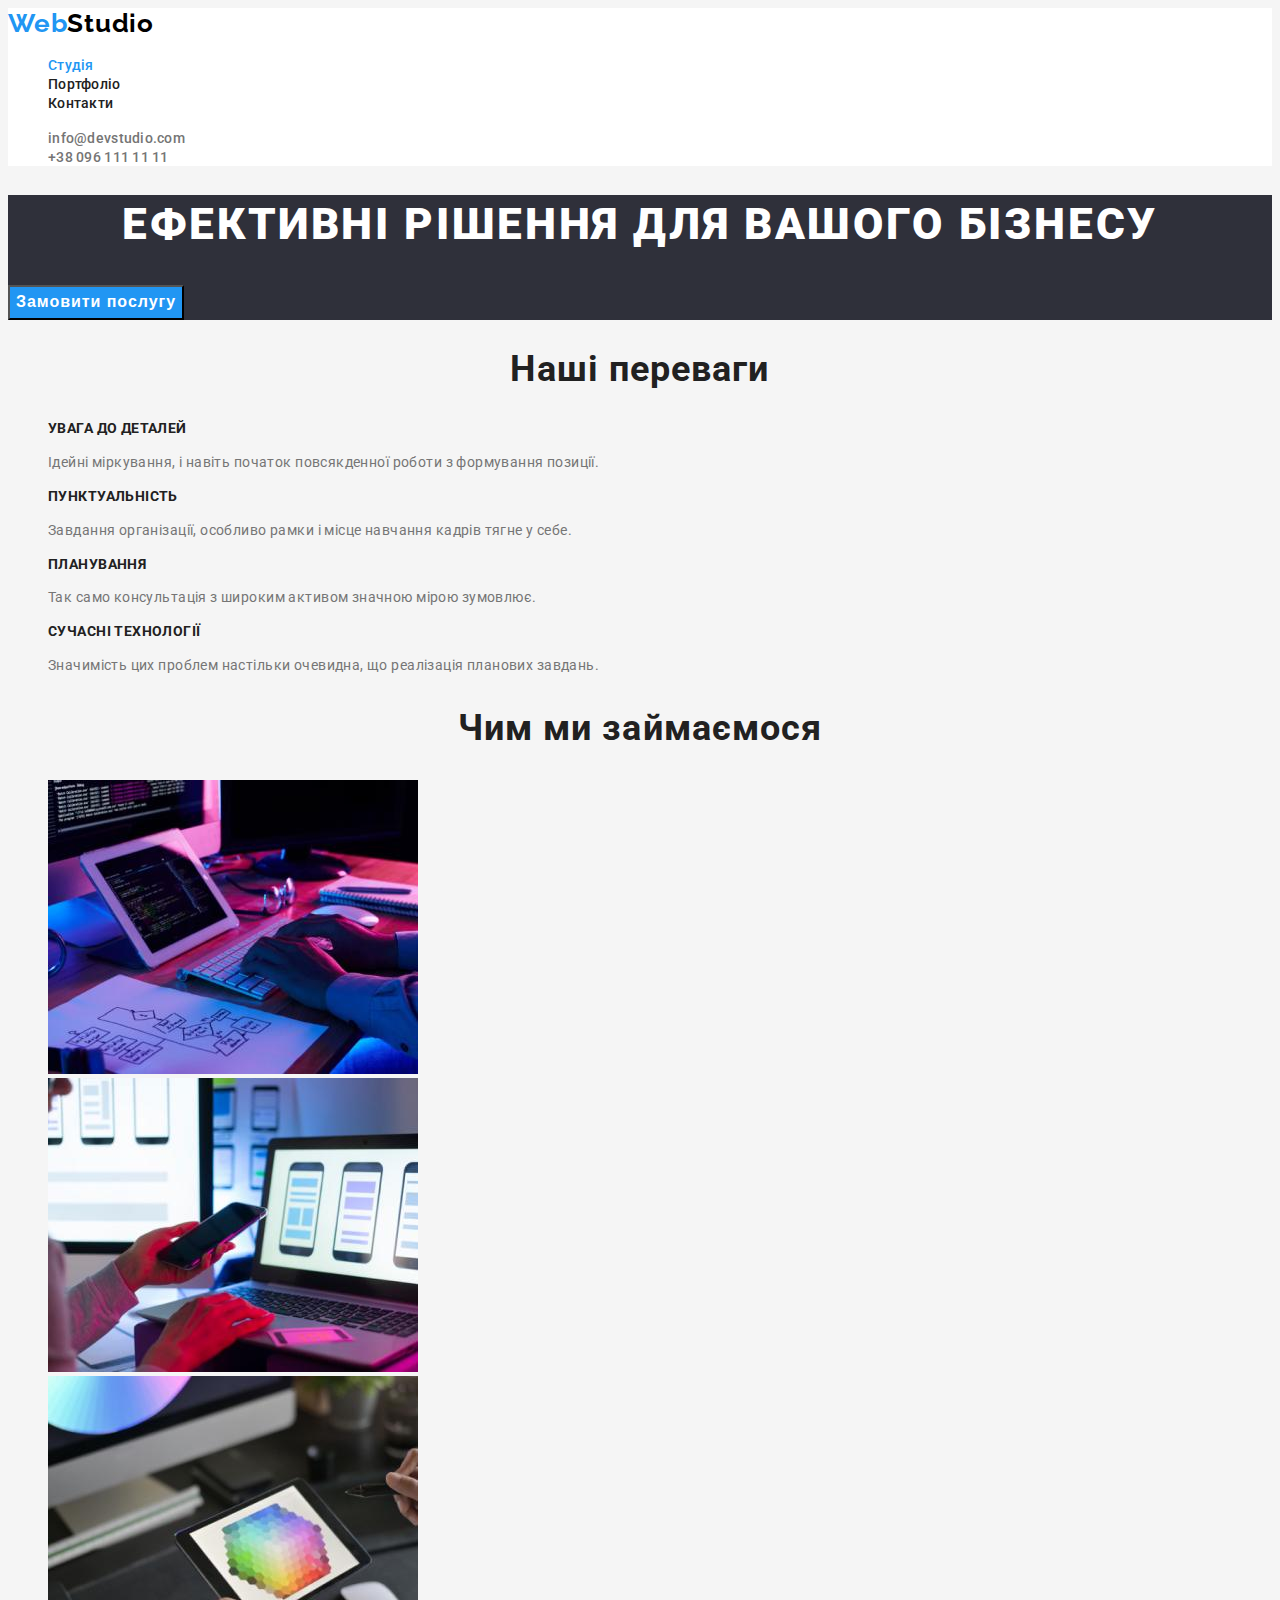
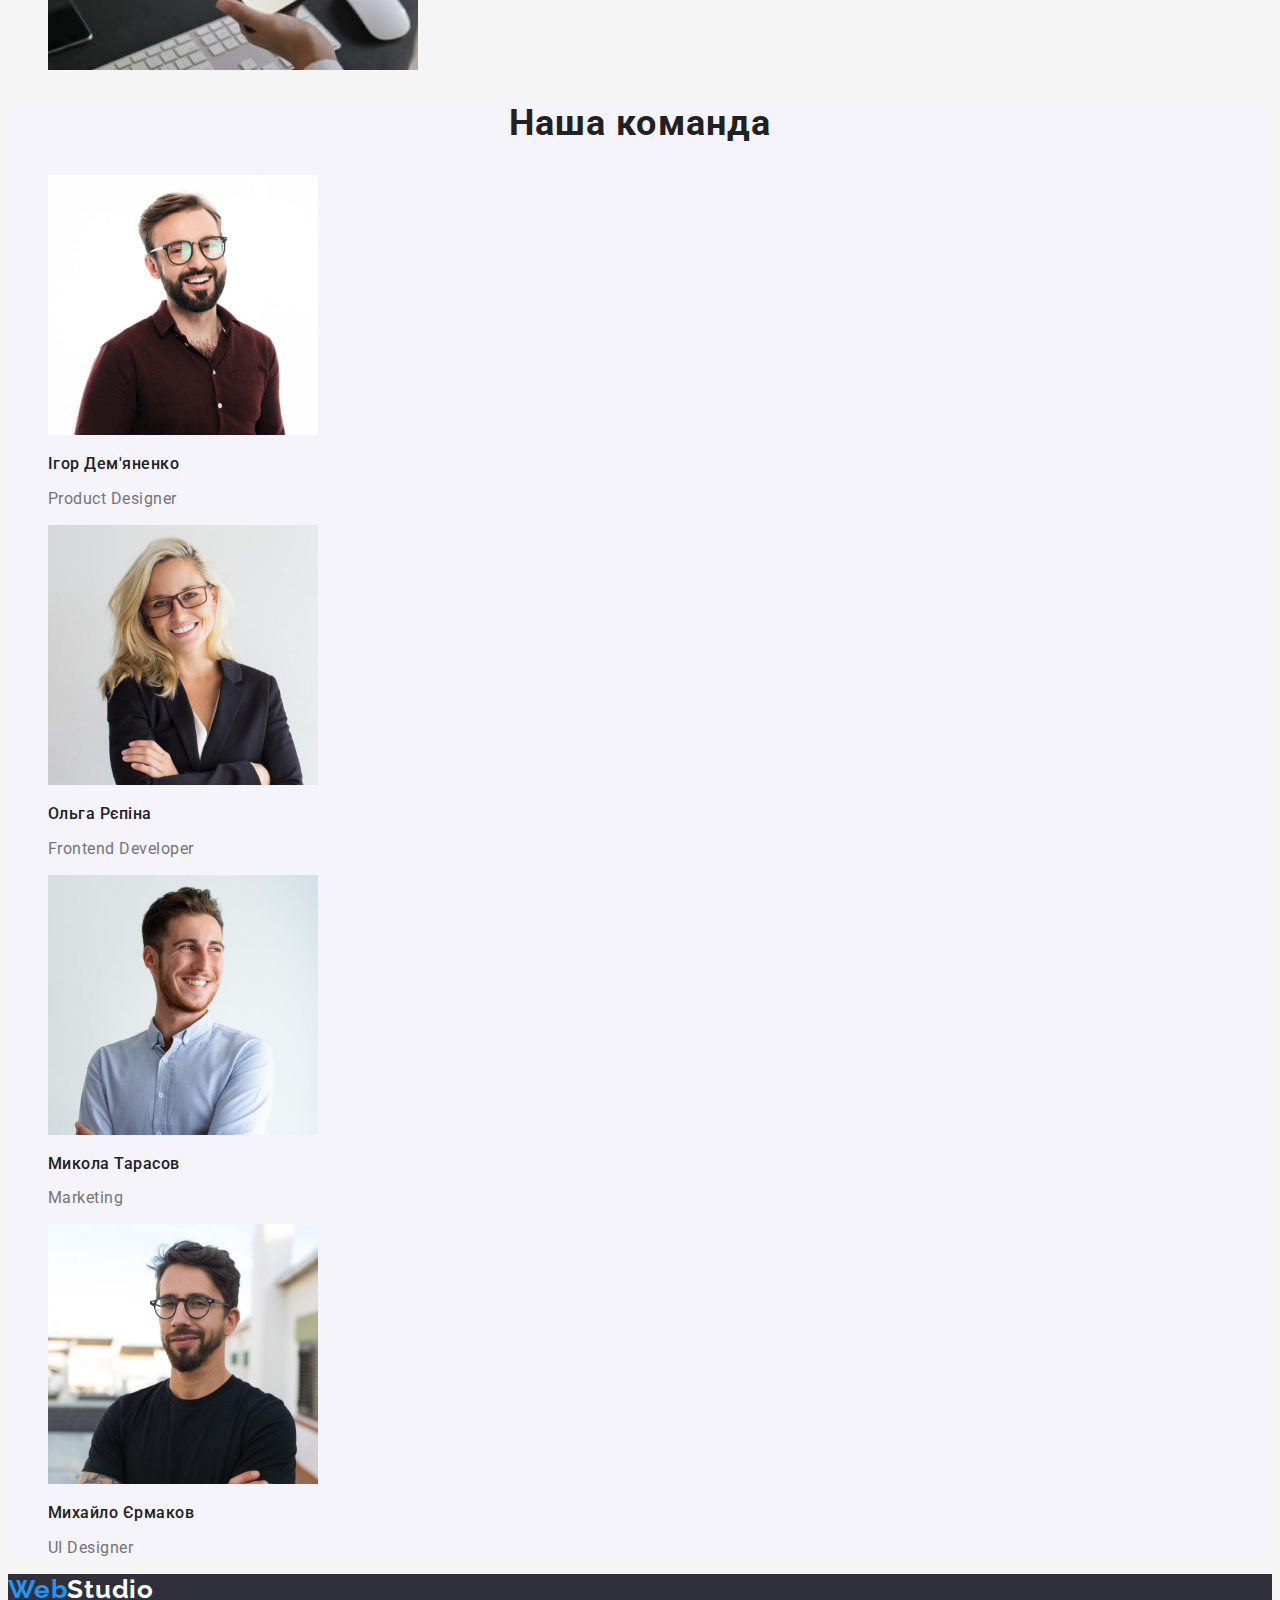
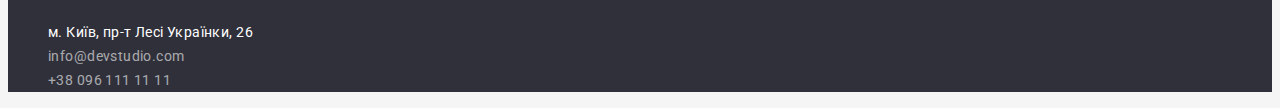
==== index.html @ 6df1261b "Копія данних з репозитарію 2" ====
<!DOCTYPE html>
<html lang="uk">
<head>
    <meta charset="UTF-8">
    <meta http-equiv="X-UA-Compatible" content="IE=edge">
    <meta name="viewport" content="width=device-width, initial-scale=1.0">
    <title>Document</title>
    <link rel="preconnect" href="https://fonts.googleapis.com">
    <link rel="preconnect" href="https://fonts.gstatic.com" crossorigin>
    <link href="https://fonts.googleapis.com/css2?family=Raleway:wght@700&family=Roboto:wght@400;500;700;900&display=swap"
    rel="stylesheet">
    <link rel="stylesheet" href="./css/styles.css">
</head>
<body class="page">

<!-- Шапка сайту -->
    <header class="header">
        <nav>
        <a href="./index.html" class="logo-header">
            <span class="accent">Web</span>Studio
        </a>

        <ul class="site-nav">
            <li><a href="./index.html" class="link current">Студія</a></li>
            <li><a href="./portfolio.html" class="link">Портфоліо</a></li>
            <li><a href="" class="link">Контакти</a></li>
        </ul>
    </nav>

        <ul class="contacts">
            <li><a href="mailto:info@devstudio.com" class="link">info@devstudio.com</a></li>
            <li><a href="tel:+380961111111" class="link">+38 096 111 11 11</a></li>
        </ul>
    </header>

<!-- Основний заголовок -->

    <main>
    <div>
        <section class="hero">
            <h1 class="hero-title">Ефективні рішення для вашого бізнесу</h1>
            <button class="button primary" type="button">Замовити послугу</button>
        </section>
    </div>

<!-- Переваги -->
        <section class="section">
            <h2 class="section-title">Наші переваги</h2>

            <ul class="feature-list">
                <li>
                    <h3 class="title">УВАГА ДО ДЕТАЛЕЙ</h3>
                    <p class="text">Ідейні міркування, і навіть початок повсякденної роботи з формування позиції.</p>
                </li>
                <li>
                    <h3 class="title">ПУНКТУАЛЬНІСТЬ</h3>
                    <p class="text">Завдання організації, особливо рамки і місце навчання кадрів тягне у себе.</p>
                 </li>
                 <li>
                    <h3 class="title">ПЛАНУВАННЯ</h3>
                    <p class="text">Так само консультація з широким активом значною мірою зумовлює.</p>
                 </li>
                 <li>
                    <h3 class="title">СУЧАСНІ ТЕХНОЛОГІЇ</h3>
                    <p class="text">Значимість цих проблем настільки очевидна, що реалізація планових завдань.</p>
                 </li>
            </ul>
        </section>

<!-- Чим ми займаємось -->
        <section class="section">
            <h2 class="section-title">Чим ми займаємося</h2>
            <ul>
                <li><img src="./images/whatwedo1.jpg" alt="Діджиталізація" width="370" height="294"></li>
                <li><img src="./images/whatwedo2.jpg" alt="Адаптація" width="370" height="294"></li>
                <li><img src="./images/whatwedo3.jpg" alt="Веб-дизайн" width="370" height="294"></li>
            </ul>
        </section>

<!-- Наша команда -->
        <section class="section team">
            <h2 class="section-title">Наша команда</h2>
            <ul class="team-list">
                <li><img src="./images/team1.jpg" alt="Ігор Дем'яненко" width="270" height="260">
                <h3 class="title">Ігор Дем'яненко</h3>
                <p class="text">Product Designer</p>
                </li>

                <li><img src="./images/team2.jpg" alt="Ольга Репіна" width="270" height="260">
                <h3 class="title">Ольга Рєпіна</h3> 
                <p class="text">Frontend Developer</p>
                </li>
                

                <li><img src="./images/team3.jpg" alt="Микола Тарасов" width="270" height="260">
                <h3 class="title">Микола Тарасов</h3>
                <p class="text">Marketing</p>
                </li>
                

                <li><img src="./images/team4.jpg" alt="Михайло Єрмаков" width="270" height="260">
                <h3 class="title">Михайло Єрмаков</h3>
                <p class="text">UI Designer</p>
                </li>
                
            </ul>
        </section>
        </main>

<!-- Підвал сайту -->
    <footer class="footer">
        <a href="./index.html" class="logo-footer">
            <span class="accent">Web</span>Studio
        </a>

        <address>
            <ul class="adress">
            <li><a href="https://www.google.com/maps/place/%D0%B1%D1%83%D0%BB.+%D0%9B%D0%B5%D1%81%D0%B8+%D0%A3%D0%BA%D1%80%D0%B0%D0%B8%D0%BD%D0%BA%D0%B8,+26%D0%90,+%D0%9A%D0%B8%D0%B5%D0%B2,+01133/@50.4262337,30.5349433,17z/data=!3m1!4b1!4m9!1m2!2m1!1z0LvQtdGB0ZYg0YPQutGA0LDRl9C90LrQuCAyNtCw!3m5!1s0x40d4cf0dffc8e253:0x58b3c0e9afaccb7c!8m2!3d50.4262304!4d30.5391705!15sCh7Qu9C10YHRliDRg9C60YDQsNGX0L3QutC4IDI20LCSARBnZW9jb2RlZF9hZGRyZXNz" class="link" target="_blank" rel="noopener noreferrer">м. Київ, пр-т Лесі Українки, 26</a> </li>
            <li><a href="mailto:info@devstudio.com" class="link"><span class="accent">info@devstudio.com</span></a> </li>
            <li><a href="tel:+380961111111" class="link"><span class="accent">+38 096 111 11 11</span></a> </li>
            </ul>
        </address>
    </footer>
</body>
</html>
---- css/styles.css ----
:root{
    --primary-text-color:#757575;
    --accent-color:#2196F3;
    --secondary-text-color:#212121;
    --primary-white-color:#FFFFFF;
    --primary-bg-color:#F5F5F5;
}


ul{
    list-style: none;
}


.page{
    color:var(--primary-text-color);
    background-color:var(--primary-bg-color);

    font-family: Roboto, sans-serif;
}

/* header */

.header{
    background-color: var(--primary-white-color);
}

/* logo */

.logo-header{
    color: #000000;
    font-family: Raleway, sans-serif;
    font-weight: 700;
    font-size: 26px;
    line-height: 1.19;
    letter-spacing: 0.03em;
    text-decoration: none;
}

.logo-footer{
    color: #FFFFFF;
    font-family: Raleway, sans-serif;
    font-weight: 700;
    font-size: 26px;
    line-height: 1.19;
    letter-spacing: 0.03em;
    text-decoration: none;
}

.logo-header .accent,
.logo-footer .accent{
    color: var(--accent-color);
}

/* site-nav */

.site-nav .link{
    color: var(--secondary-text-color);
    font-weight: 500;
    font-size: 14px;
    line-height: 1.14;
    letter-spacing: 0.02em;
    text-decoration: none;
}

.site-nav .link:hover, .site-nav .link:focus{
    color: var(--accent-color);
}

.site-nav .link.current{
    color: var(--accent-color);
}

/* contacts*/

.contacts .link{
    color: var(--primary-text-color);
    font-weight: 500;
    font-size: 14px;
    line-height: 1.14;
    letter-spacing: 0.02em;
    text-decoration: none;
}

.contacts .link:hover, .contacts .link:focus{
    color: var(--accent-color);
}
/* hero */

.hero{
    background-color:#2F303A;
}
.hero-title{
    color:var(--primary-white-color);
    font-weight: 900;
    font-size: 44px;
    line-height: 1.36;
    text-align: center;
    letter-spacing: 0.06em;
    text-transform: uppercase;
}

/* button */
/* button portfolio */

.button{
color: var(--primary-white-color);
background-color: var(--accent-color);
cursor: pointer;
}

.button.primary{
font-weight: 700;
font-size: 16px;
line-height: 1.8;
display: flex;
align-items: center;
text-align: center;
letter-spacing: 0.06em;
}

.button.secondary {
color: var(--secondary-text-color);
background-color: #F5F4FA;
font-weight: 500;
font-size: 16px;
line-height: 1.6;
text-align: center;
letter-spacing: 0.03em;
}

.button.secondary:hover, .button.secondary:focus{
    background-color: var(--accent-color);
    color: var(--primary-white-color);
}


/* feature */
.feature-list .title{
    color:var(--secondary-text-color);
    font-weight: 700;
    font-size: 14px;
    line-height: 1.14;
    letter-spacing: 0.03em;
    text-transform: uppercase;
}

.feature-list .text{
    font-size: 14px;
    line-height: 1.7;
    letter-spacing: 0.03em;
}

/* whatWeDo */

.section-title {
    color: var(--secondary-text-color);
    font-weight: 700;
    font-size: 36px;
    line-height: 1.16;
    text-align: center;
    letter-spacing: 0.03em;
}

/* ourTeam */

.team{
    background-color:#F5F4FA;
}

.team-list .title{
    color: var(--secondary-text-color);
    font-weight: 500;
    font-size: 16px;
    line-height: 1.18;
    letter-spacing: 0.03em;
}

.team-list .text{
    font-size: 16px;
    line-height: 1.18;
    letter-spacing: 0.03em;
}

/* adress */

.footer{
    background-color:#2F303A;
}

.adress .link{
    color: var(--primary-white-color);
    font-size: 14px;
    font-style: normal;
    line-height: 1.7;
    letter-spacing: 0.03em;
    text-decoration: none;
}

.adress .link:hover, .link:focus{
    color: var(--accent-color);
}

.adress .accent{
    color: rgba(255, 255, 255, 0.6);
}

.adress .accent:hover, address .accent:focus{
    color: var(--accent-color);
}

/* portfolio */

.portfolio-list .link{
    text-decoration: none;
}

.portfolio-list .title{
    color: var(--secondary-text-color);
    font-weight: 700;
    font-size: 18px;
    line-height: 2;
    letter-spacing: 0.06em;
}

.portfolio-list .text{
    color: var(--primary-text-color);
    font-size: 16px;
    line-height: 1.8;
    letter-spacing: 0.03em;
}


/* основний колір тексту #757575 */

/* другорядний колір тексту #212121*/

/* білий колір #FFFFFF */

/* колір адреси rgba (255, 255, 255, 0,6) */

/* колір акценту #2196F3 */

/* другорядний колір фону (наша команда) #F5F4FA */
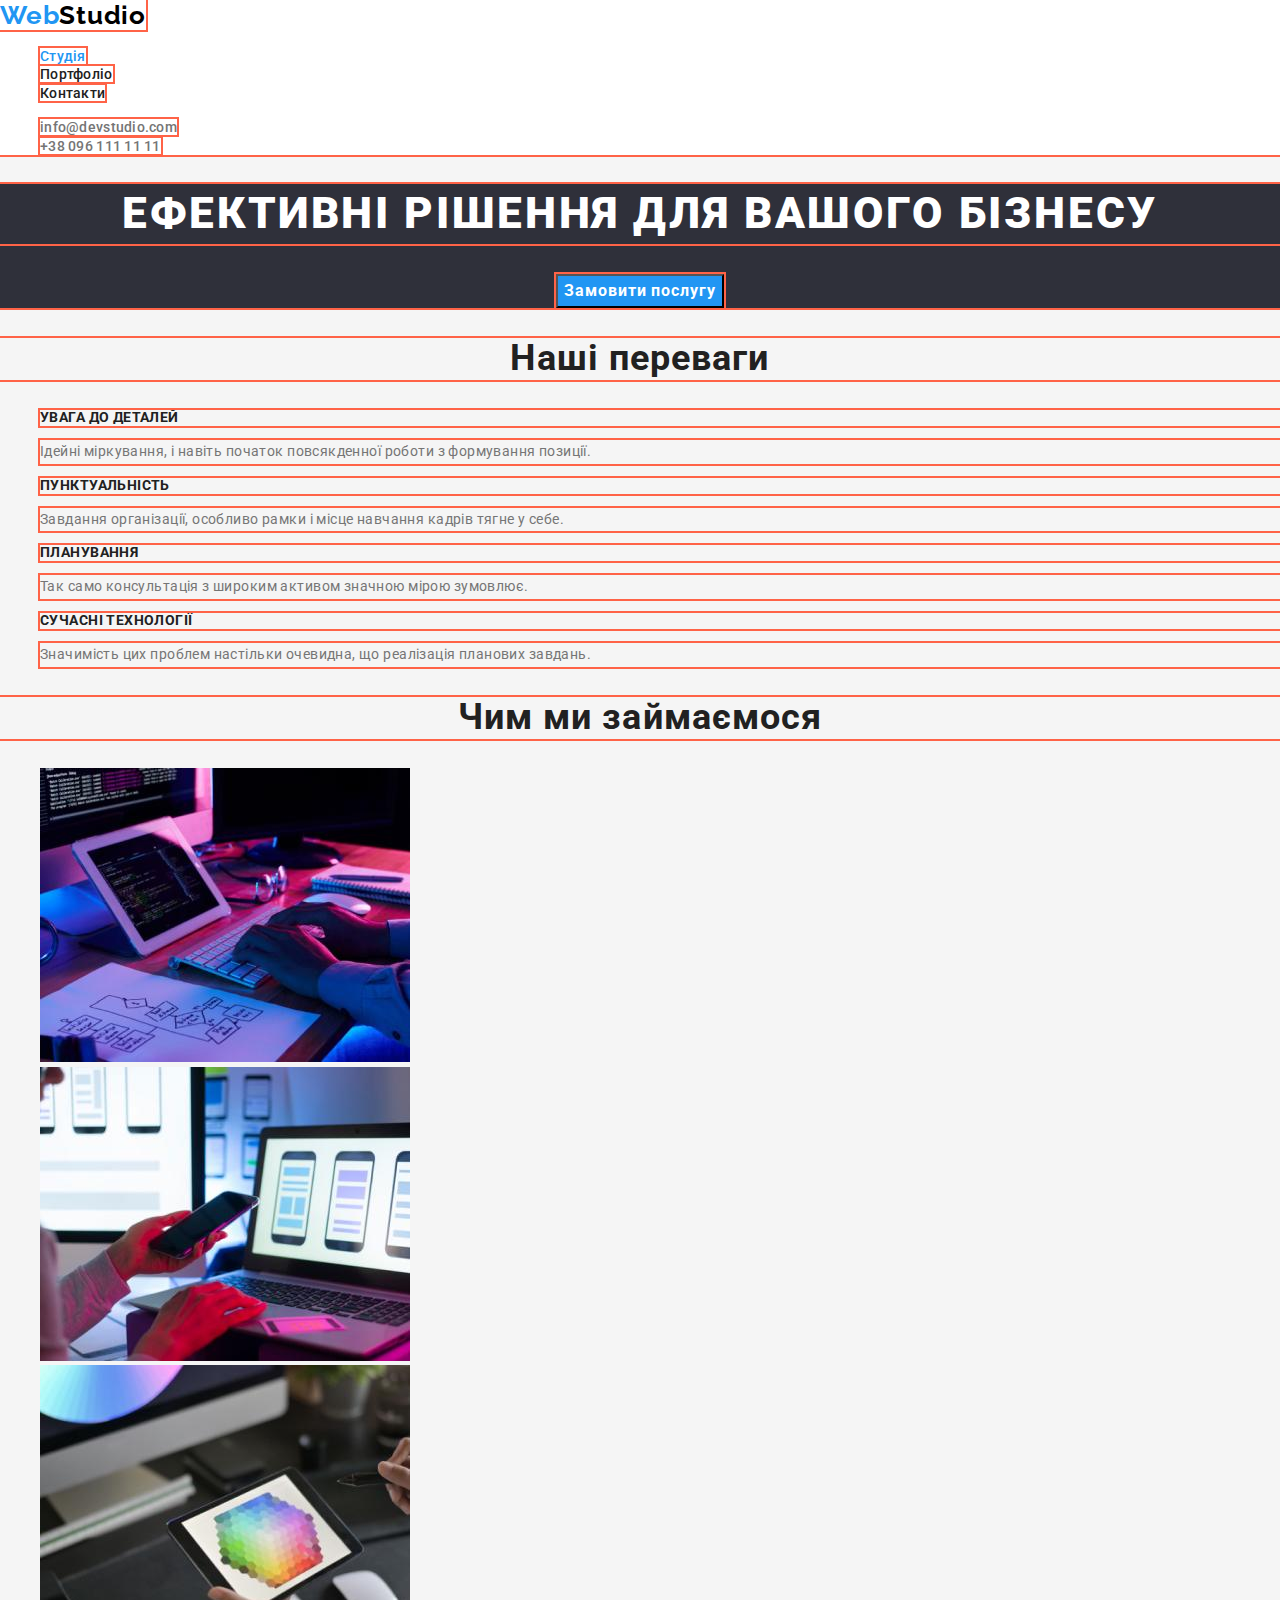
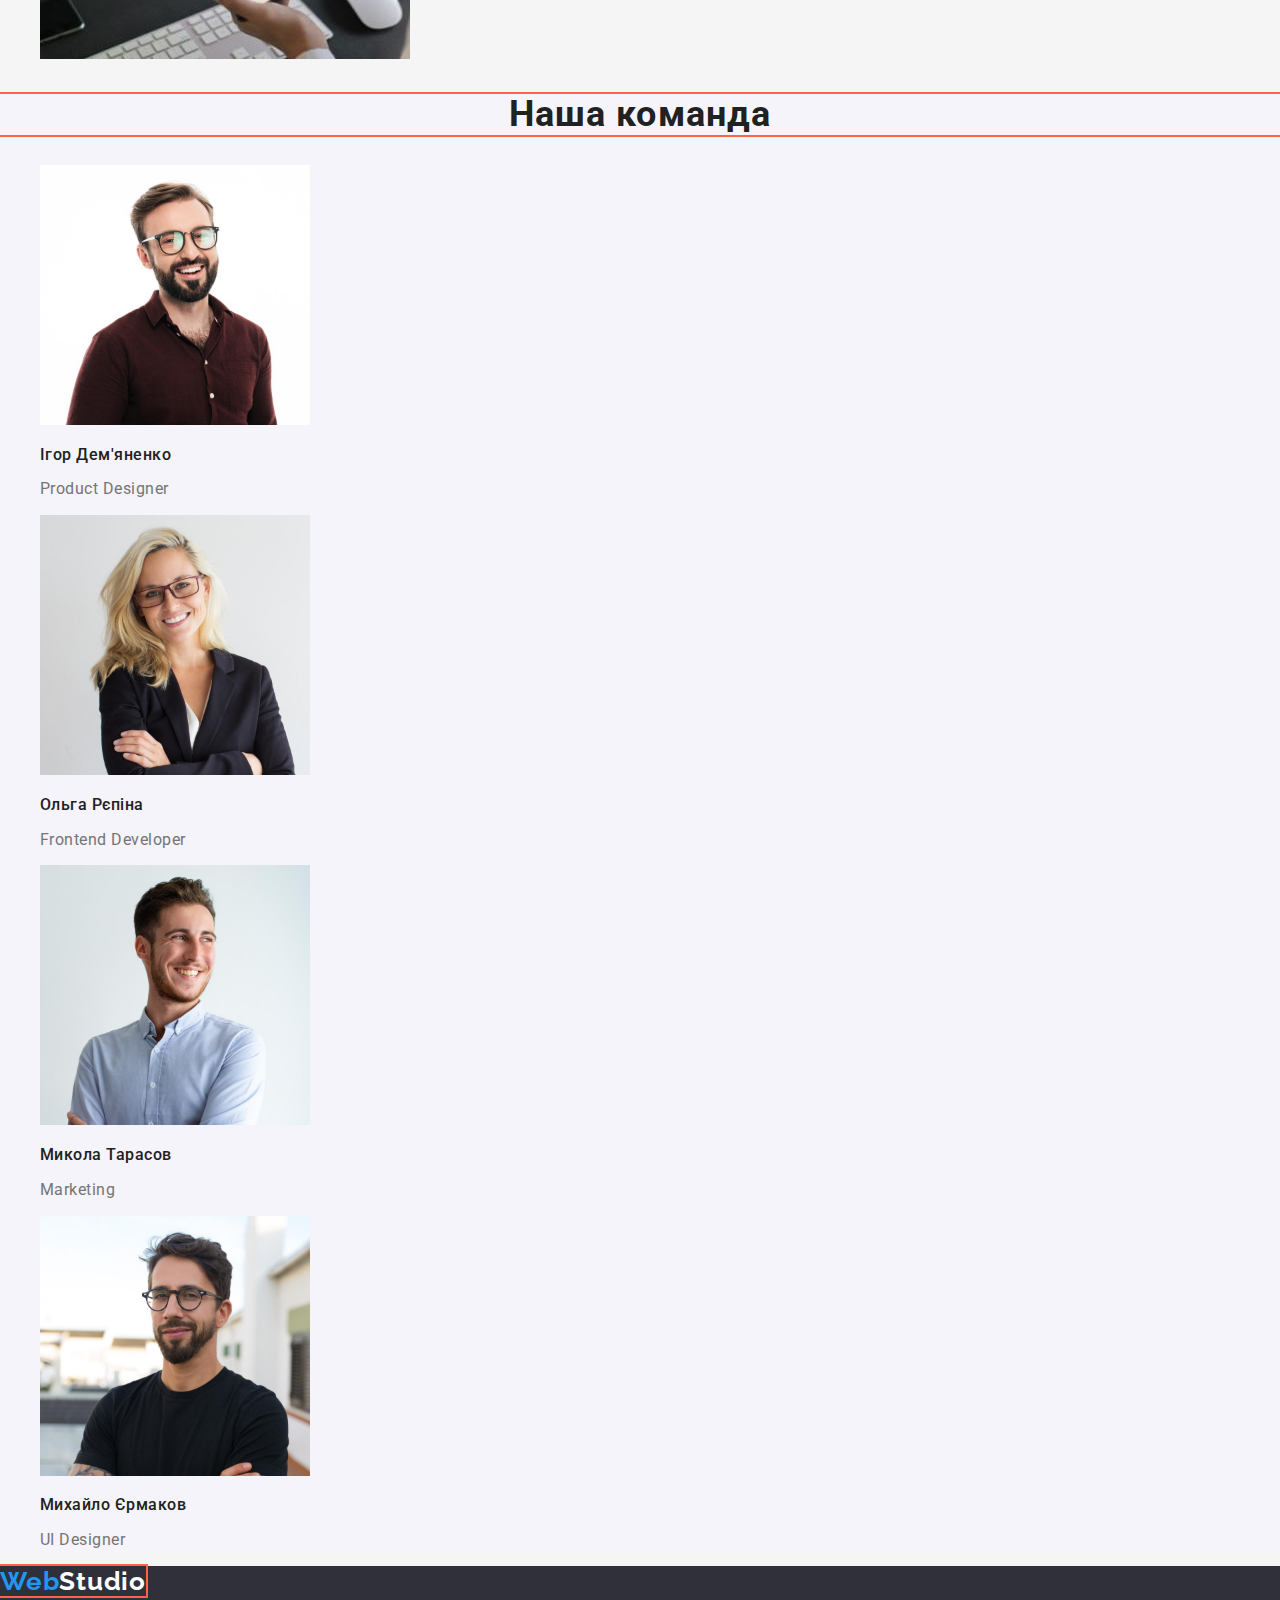
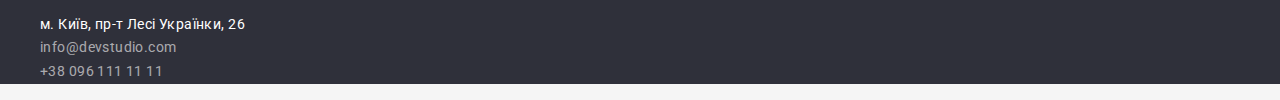
==== commit 404e9ec2: "Підключив modern normalize" ====
--- a/index.html
+++ b/index.html
@@ -4,122 +4,125 @@
     <meta charset="UTF-8">
     <meta http-equiv="X-UA-Compatible" content="IE=edge">
     <meta name="viewport" content="width=device-width, initial-scale=1.0">
-    <title>Document</title>
+    <title>Веб-студія</title>
     <link rel="preconnect" href="https://fonts.googleapis.com">
     <link rel="preconnect" href="https://fonts.gstatic.com" crossorigin>
     <link href="https://fonts.googleapis.com/css2?family=Raleway:wght@700&family=Roboto:wght@400;500;700;900&display=swap"
     rel="stylesheet">
+    <link rel="stylesheet" href="https://cdnjs.cloudflare.com/ajax/libs/modern-normalize/1.1.0/modern-normalize.min.css">
     <link rel="stylesheet" href="./css/styles.css">
 </head>
 <body class="page">
 
-<!-- Шапка сайту -->
+<!-- Шапка сторінки -->
     <header class="header">
-        <nav>
-        <a href="./index.html" class="logo-header">
+        <nav class="navigation">
+        <a class="logo-header" href="./index.html" lang="en">
             <span class="accent">Web</span>Studio
         </a>
 
-        <ul class="site-nav">
-            <li><a href="./index.html" class="link current">Студія</a></li>
-            <li><a href="./portfolio.html" class="link">Портфоліо</a></li>
-            <li><a href="" class="link">Контакти</a></li>
+        <ul class="site-nav list">
+            <li><a class="link current" href="./index.html">Студія</a></li>
+            <li><a class="link" href="./portfolio.html">Портфоліо</a></li>
+            <li><a class="link" href="">Контакти</a></li>
         </ul>
     </nav>
 
         <ul class="contacts">
-            <li><a href="mailto:info@devstudio.com" class="link">info@devstudio.com</a></li>
-            <li><a href="tel:+380961111111" class="link">+38 096 111 11 11</a></li>
+            <li><a class="link" href="mailto:info@devstudio.com" lang="en">info@devstudio.com</a></li>
+            <li><a class="link" href="tel:+380961111111">+38 096 111 11 11</a></li>
         </ul>
     </header>
 
-<!-- Основний заголовок -->
+<!-- Мейн контент -->
 
     <main>
     <div>
         <section class="hero">
             <h1 class="hero-title">Ефективні рішення для вашого бізнесу</h1>
-            <button class="button primary" type="button">Замовити послугу</button>
+            <button class="button-primary" type="button">Замовити послугу</button>
         </section>
     </div>
 
 <!-- Переваги -->
-        <section class="section">
-            <h2 class="section-title">Наші переваги</h2>
+        <section class="benefits section">
+            <h2 class="benefits-title">Наші переваги</h2>
 
-            <ul class="feature-list">
+            <ul class="benefits-list list">
                 <li>
-                    <h3 class="title">УВАГА ДО ДЕТАЛЕЙ</h3>
-                    <p class="text">Ідейні міркування, і навіть початок повсякденної роботи з формування позиції.</p>
+                    <h3 class="benefits-subtitle">УВАГА ДО ДЕТАЛЕЙ</h3>
+                    <p class="benefits-description">Ідейні міркування, і навіть початок повсякденної роботи з формування позиції.</p>
                 </li>
                 <li>
-                    <h3 class="title">ПУНКТУАЛЬНІСТЬ</h3>
-                    <p class="text">Завдання організації, особливо рамки і місце навчання кадрів тягне у себе.</p>
+                    <h3 class="benefits-subtitle">ПУНКТУАЛЬНІСТЬ</h3>
+                    <p class="benefits-description">Завдання організації, особливо рамки і місце навчання кадрів тягне у себе.</p>
                  </li>
                  <li>
-                    <h3 class="title">ПЛАНУВАННЯ</h3>
-                    <p class="text">Так само консультація з широким активом значною мірою зумовлює.</p>
+                    <h3 class="benefits-subtitle">ПЛАНУВАННЯ</h3>
+                    <p class="benefits-description">Так само консультація з широким активом значною мірою зумовлює.</p>
                  </li>
                  <li>
-                    <h3 class="title">СУЧАСНІ ТЕХНОЛОГІЇ</h3>
-                    <p class="text">Значимість цих проблем настільки очевидна, що реалізація планових завдань.</p>
+                    <h3 class="benefits-subtitle">СУЧАСНІ ТЕХНОЛОГІЇ</h3>
+                    <p class="benefits-description">Значимість цих проблем настільки очевидна, що реалізація планових завдань.</p>
                  </li>
             </ul>
         </section>
 
-<!-- Чим ми займаємось -->
-        <section class="section">
-            <h2 class="section-title">Чим ми займаємося</h2>
-            <ul>
-                <li><img src="./images/whatwedo1.jpg" alt="Діджиталізація" width="370" height="294"></li>
-                <li><img src="./images/whatwedo2.jpg" alt="Адаптація" width="370" height="294"></li>
-                <li><img src="./images/whatwedo3.jpg" alt="Веб-дизайн" width="370" height="294"></li>
+<!-- Послуги -->
+        <section class="services section">
+            <h2 class="services-title">Чим ми займаємося</h2>
+            <ul class="services-list">
+                <li class="services-item"><img src="./images/whatwedo1.jpg" alt="Діджиталізація" width="370" height="294"></li>
+                <li class="services-item"><img src="./images/whatwedo2.jpg" alt="Адаптація" width="370" height="294"></li>
+                <li class="services-item"><img src="./images/whatwedo3.jpg" alt="Веб-дизайн" width="370" height="294"></li>
             </ul>
         </section>
 
-<!-- Наша команда -->
-        <section class="section team">
-            <h2 class="section-title">Наша команда</h2>
+<!-- Команда -->
+        <section class="team section">
+            <h2 class="team-title">Наша команда</h2>
             <ul class="team-list">
                 <li><img src="./images/team1.jpg" alt="Ігор Дем'яненко" width="270" height="260">
-                <h3 class="title">Ігор Дем'яненко</h3>
-                <p class="text">Product Designer</p>
+                <h3 class="team-subtitle">Ігор Дем'яненко</h3>
+                <p class="team-description" lang="en">Product Designer</p>
                 </li>
 
                 <li><img src="./images/team2.jpg" alt="Ольга Репіна" width="270" height="260">
-                <h3 class="title">Ольга Рєпіна</h3> 
-                <p class="text">Frontend Developer</p>
+                <h3 class="team-subtitle">Ольга Рєпіна</h3> 
+                <p class="team-description" lang="en">Frontend Developer</p>
                 </li>
                 
 
                 <li><img src="./images/team3.jpg" alt="Микола Тарасов" width="270" height="260">
-                <h3 class="title">Микола Тарасов</h3>
-                <p class="text">Marketing</p>
+                <h3 class="team-subtitle">Микола Тарасов</h3>
+                <p class="team-description" lang="en">Marketing</p>
                 </li>
                 
 
                 <li><img src="./images/team4.jpg" alt="Михайло Єрмаков" width="270" height="260">
-                <h3 class="title">Михайло Єрмаков</h3>
-                <p class="text">UI Designer</p>
+                <h3 class="team-subtitle">Михайло Єрмаков</h3>
+                <p class="team-description" lang="en">UI Designer</p>
                 </li>
                 
             </ul>
         </section>
         </main>
 
-<!-- Підвал сайту -->
-    <footer class="footer">
-        <a href="./index.html" class="logo-footer">
-            <span class="accent">Web</span>Studio
-        </a>
+<!-- Підвал ссторінки -->
+<footer class="footer">
+    <a class="logo-footer" href="./index.html" lang="en">
+        <span class="accent">Web</span>Studio
+    </a>
 
-        <address>
-            <ul class="adress">
-            <li><a href="https://www.google.com/maps/place/%D0%B1%D1%83%D0%BB.+%D0%9B%D0%B5%D1%81%D0%B8+%D0%A3%D0%BA%D1%80%D0%B0%D0%B8%D0%BD%D0%BA%D0%B8,+26%D0%90,+%D0%9A%D0%B8%D0%B5%D0%B2,+01133/@50.4262337,30.5349433,17z/data=!3m1!4b1!4m9!1m2!2m1!1z0LvQtdGB0ZYg0YPQutGA0LDRl9C90LrQuCAyNtCw!3m5!1s0x40d4cf0dffc8e253:0x58b3c0e9afaccb7c!8m2!3d50.4262304!4d30.5391705!15sCh7Qu9C10YHRliDRg9C60YDQsNGX0L3QutC4IDI20LCSARBnZW9jb2RlZF9hZGRyZXNz" class="link" target="_blank" rel="noopener noreferrer">м. Київ, пр-т Лесі Українки, 26</a> </li>
-            <li><a href="mailto:info@devstudio.com" class="link"><span class="accent">info@devstudio.com</span></a> </li>
-            <li><a href="tel:+380961111111" class="link"><span class="accent">+38 096 111 11 11</span></a> </li>
-            </ul>
-        </address>
-    </footer>
+    <address class="address">
+        <ul class="address-list">
+            <li><a class="link"
+                    href="https://www.google.com/maps/place/%D0%B1%D1%83%D0%BB.+%D0%9B%D0%B5%D1%81%D0%B8+%D0%A3%D0%BA%D1%80%D0%B0%D0%B8%D0%BD%D0%BA%D0%B8,+26%D0%90,+%D0%9A%D0%B8%D0%B5%D0%B2,+01133/@50.4262337,30.5349433,17z/data=!3m1!4b1!4m9!1m2!2m1!1z0LvQtdGB0ZYg0YPQutGA0LDRl9C90LrQuCAyNtCw!3m5!1s0x40d4cf0dffc8e253:0x58b3c0e9afaccb7c!8m2!3d50.4262304!4d30.5391705!15sCh7Qu9C10YHRliDRg9C60YDQsNGX0L3QutC4IDI20LCSARBnZW9jb2RlZF9hZGRyZXNz"
+                    target="_blank" rel="noopener noreferrer">м. Київ, пр-т Лесі Українки, 26</a> </li>
+            <li><a class="link-2" href="mailto:info@devstudio.com" lang="en">info@devstudio.com</a></li>
+            <li><a class="link-3" href="tel:+380961111111">+38 096 111 11 11</a></li>
+        </ul>
+    </address>
+</footer>
 </body>
 </html>--- a/css/styles.css
+++ b/css/styles.css
@@ -1,3 +1,13 @@
+html{
+    box-sizing: border-box;
+}
+
+*,
+*::before,
+*::after{
+    box-sizing: inherit;
+}
+
 :root{
     --primary-text-color:#757575;
     --accent-color:#2196F3;
@@ -15,14 +25,21 @@
 .page{
     color:var(--primary-text-color);
     background-color:var(--primary-bg-color);
-
     font-family: Roboto, sans-serif;
+}
+
+/* Container */
+
+.container{
+    width: 1200px;
 }
 
 /* header */
 
 .header{
     background-color: var(--primary-white-color);
+
+    outline: 2px solid tomato;
 }
 
 /* logo */
@@ -35,6 +52,8 @@
     line-height: 1.19;
     letter-spacing: 0.03em;
     text-decoration: none;
+
+    outline: 2px solid tomato;
 }
 
 .logo-footer{
@@ -45,6 +64,8 @@
     line-height: 1.19;
     letter-spacing: 0.03em;
     text-decoration: none;
+
+    outline: 2px solid tomato;
 }
 
 .logo-header .accent,
@@ -61,6 +82,8 @@
     line-height: 1.14;
     letter-spacing: 0.02em;
     text-decoration: none;
+
+    outline: 2px solid tomato;
 }
 
 .site-nav .link:hover, .site-nav .link:focus{
@@ -80,6 +103,8 @@
     line-height: 1.14;
     letter-spacing: 0.02em;
     text-decoration: none;
+
+    outline: 2px solid tomato;
 }
 
 .contacts .link:hover, .contacts .link:focus{
@@ -89,6 +114,8 @@
 
 .hero{
     background-color:#2F303A;
+
+    outline: 2px solid tomato;
 }
 .hero-title{
     color:var(--primary-white-color);
@@ -98,18 +125,15 @@
     text-align: center;
     letter-spacing: 0.06em;
     text-transform: uppercase;
-}
-
-/* button */
-/* button portfolio */
-
-.button{
+
+    outline: 2px solid tomato;
+}
+
+/* buttons */
+
+.button-primary {
 color: var(--primary-white-color);
 background-color: var(--accent-color);
-cursor: pointer;
-}
-
-.button.primary{
 font-weight: 700;
 font-size: 16px;
 line-height: 1.8;
@@ -117,9 +141,13 @@
 align-items: center;
 text-align: center;
 letter-spacing: 0.06em;
-}
-
-.button.secondary {
+cursor: pointer;
+margin: 0 auto;
+
+outline: 2px solid tomato;
+}
+
+.button-secondary {
 color: var(--secondary-text-color);
 background-color: #F5F4FA;
 font-weight: 500;
@@ -127,48 +155,59 @@
 line-height: 1.6;
 text-align: center;
 letter-spacing: 0.03em;
-}
-
-.button.secondary:hover, .button.secondary:focus{
+cursor: pointer;
+
+outline: 2px solid tomato;
+}
+
+.button-secondary:hover, .button-secondary:focus{
     background-color: var(--accent-color);
     color: var(--primary-white-color);
 }
 
 
-/* feature */
-.feature-list .title{
+/* benefits */
+.benefits-subtitle{
     color:var(--secondary-text-color);
     font-weight: 700;
     font-size: 14px;
     line-height: 1.14;
     letter-spacing: 0.03em;
     text-transform: uppercase;
-}
-
-.feature-list .text{
+
+    outline: 2px solid tomato;
+}
+
+.benefits-description{
     font-size: 14px;
     line-height: 1.7;
     letter-spacing: 0.03em;
-}
-
-/* whatWeDo */
-
-.section-title {
+
+    outline: 2px solid tomato;
+}
+
+/* title h2 */
+
+.services-title,
+.team-title,
+.benefits-title {
     color: var(--secondary-text-color);
     font-weight: 700;
     font-size: 36px;
     line-height: 1.16;
     text-align: center;
     letter-spacing: 0.03em;
-}
-
-/* ourTeam */
+
+    outline: 2px solid tomato;
+}
+
+/* team */
 
 .team{
     background-color:#F5F4FA;
 }
 
-.team-list .title{
+.team-subtitle{
     color: var(--secondary-text-color);
     font-weight: 500;
     font-size: 16px;
@@ -176,7 +215,7 @@
     letter-spacing: 0.03em;
 }
 
-.team-list .text{
+.team-description{
     font-size: 16px;
     line-height: 1.18;
     letter-spacing: 0.03em;
@@ -188,7 +227,7 @@
     background-color:#2F303A;
 }
 
-.adress .link{
+.address-list .link{
     color: var(--primary-white-color);
     font-size: 14px;
     font-style: normal;
@@ -197,15 +236,28 @@
     text-decoration: none;
 }
 
-.adress .link:hover, .link:focus{
-    color: var(--accent-color);
-}
-
-.adress .accent{
-    color: rgba(255, 255, 255, 0.6);
-}
-
-.adress .accent:hover, address .accent:focus{
+.address-list .link:hover, .link:focus{
+    color: var(--accent-color);
+}
+
+.address-list .link-2,
+.address-list .link-3{
+color: rgba(255, 255, 255, 0.6);
+font-size: 14px;
+font-style: normal;
+line-height: 1.7;
+letter-spacing: 0.03em;
+text-decoration: none;
+}
+
+
+.address-list .link-2:hover,
+.address-list .link-3:hover{
+    color: var(--accent-color);
+}
+
+.address-list .link-2:focus,
+.address-list .link-3:focus {
     color: var(--accent-color);
 }
 
@@ -215,7 +267,7 @@
     text-decoration: none;
 }
 
-.portfolio-list .title{
+.portfolio-subtitle{
     color: var(--secondary-text-color);
     font-weight: 700;
     font-size: 18px;
@@ -223,7 +275,7 @@
     letter-spacing: 0.06em;
 }
 
-.portfolio-list .text{
+.portfolio-description{
     color: var(--primary-text-color);
     font-size: 16px;
     line-height: 1.8;
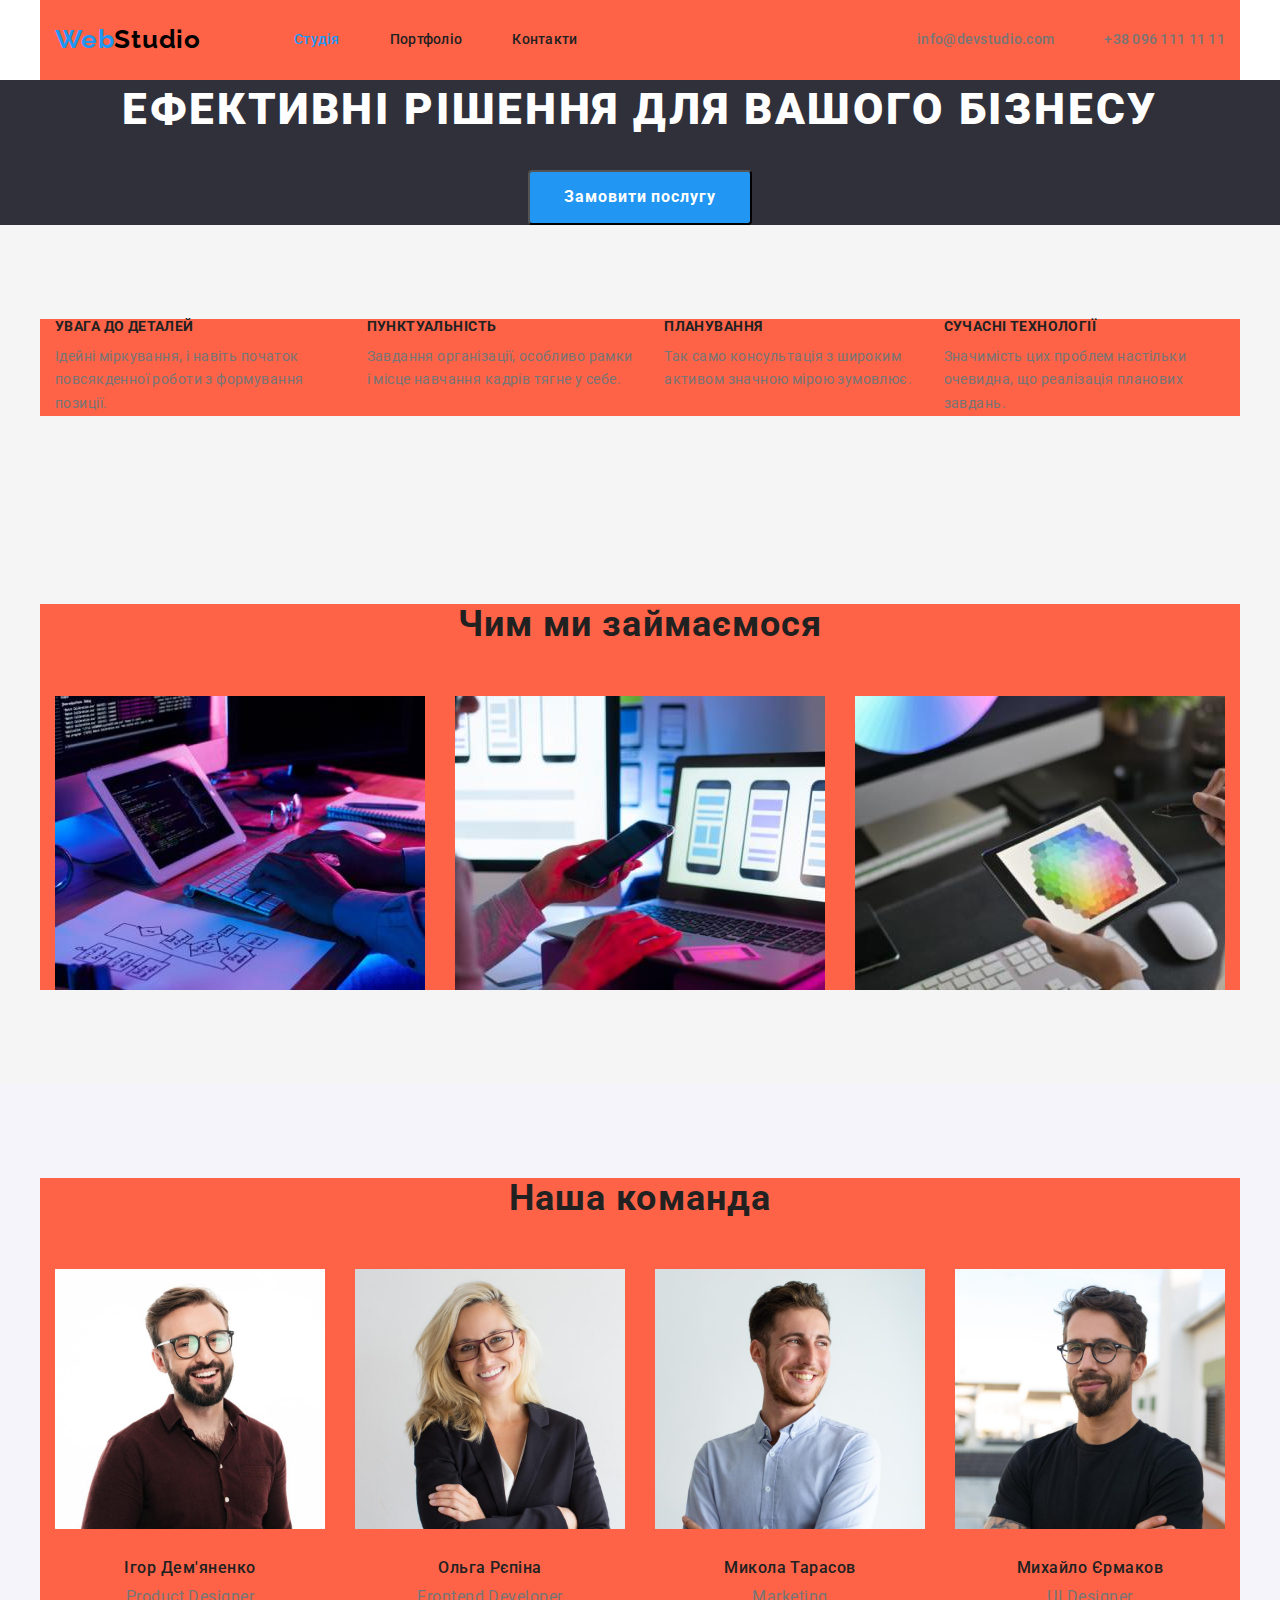
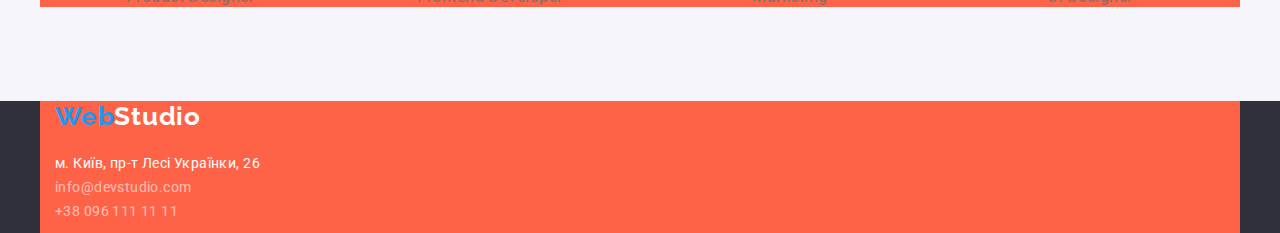
==== commit f14da4a3: "Відступи і флексбокс" ====
--- a/index.html
+++ b/index.html
@@ -15,114 +15,124 @@
 <body class="page">
 
 <!-- Шапка сторінки -->
-    <header class="header">
-        <nav class="navigation">
+    <header class="page-header">  
+<!-- Навігація -->
+<div class="container main-nav">
+        <nav class="navigation main-nav">
         <a class="logo-header" href="./index.html" lang="en">
             <span class="accent">Web</span>Studio
         </a>
-
         <ul class="site-nav list">
-            <li><a class="link current" href="./index.html">Студія</a></li>
-            <li><a class="link" href="./portfolio.html">Портфоліо</a></li>
-            <li><a class="link" href="">Контакти</a></li>
+            <li class="item"><a class="link current" href="./index.html">Студія</a></li>
+            <li class="item"><a class="link" href="./portfolio.html">Портфоліо</a></li>
+            <li class="item"><a class="link" href="">Контакти</a></li>
         </ul>
     </nav>
 
-        <ul class="contacts">
-            <li><a class="link" href="mailto:info@devstudio.com" lang="en">info@devstudio.com</a></li>
-            <li><a class="link" href="tel:+380961111111">+38 096 111 11 11</a></li>
+<!-- Контакти -->
+        <ul class="contacts list">
+            <li class="item"><a class="link" href="mailto:info@devstudio.com" lang="en">info@devstudio.com</a></li>
+            <li class="item"><a class="link" href="tel:+380961111111">+38 096 111 11 11</a></li>
         </ul>
+        </div>
     </header>
 
 <!-- Мейн контент -->
 
     <main>
-    <div>
         <section class="hero">
             <h1 class="hero-title">Ефективні рішення для вашого бізнесу</h1>
             <button class="button-primary" type="button">Замовити послугу</button>
         </section>
-    </div>
 
 <!-- Переваги -->
         <section class="benefits section">
-            <h2 class="benefits-title">Наші переваги</h2>
+            <div class="container">
+            <h2 class="benefits-title visually-hidden">Наші переваги</h2>
 
             <ul class="benefits-list list">
-                <li>
+                <li class="item">
                     <h3 class="benefits-subtitle">УВАГА ДО ДЕТАЛЕЙ</h3>
                     <p class="benefits-description">Ідейні міркування, і навіть початок повсякденної роботи з формування позиції.</p>
                 </li>
-                <li>
+                <li class="item">
                     <h3 class="benefits-subtitle">ПУНКТУАЛЬНІСТЬ</h3>
                     <p class="benefits-description">Завдання організації, особливо рамки і місце навчання кадрів тягне у себе.</p>
                  </li>
-                 <li>
+                 <li class="item">
                     <h3 class="benefits-subtitle">ПЛАНУВАННЯ</h3>
                     <p class="benefits-description">Так само консультація з широким активом значною мірою зумовлює.</p>
                  </li>
-                 <li>
+                 <li class="item">
                     <h3 class="benefits-subtitle">СУЧАСНІ ТЕХНОЛОГІЇ</h3>
                     <p class="benefits-description">Значимість цих проблем настільки очевидна, що реалізація планових завдань.</p>
                  </li>
             </ul>
+            </div>
         </section>
 
 <!-- Послуги -->
         <section class="services section">
-            <h2 class="services-title">Чим ми займаємося</h2>
+            <div class="container">
+            <h2 class="services-title title">Чим ми займаємося</h2>
             <ul class="services-list">
-                <li class="services-item"><img src="./images/whatwedo1.jpg" alt="Діджиталізація" width="370" height="294"></li>
-                <li class="services-item"><img src="./images/whatwedo2.jpg" alt="Адаптація" width="370" height="294"></li>
-                <li class="services-item"><img src="./images/whatwedo3.jpg" alt="Веб-дизайн" width="370" height="294"></li>
+                <li class="item"><img src="./images/whatwedo1.jpg" alt="Діджиталізація" width="370" height="294"></li>
+                <li class="item"><img src="./images/whatwedo2.jpg" alt="Адаптація" width="370" height="294"></li>
+                <li class="item"><img src="./images/whatwedo3.jpg" alt="Веб-дизайн" width="370" height="294"></li>
             </ul>
+            </div>
         </section>
 
 <!-- Команда -->
         <section class="team section">
-            <h2 class="team-title">Наша команда</h2>
+            <div class="container">
+            <h2 class="team-title title">Наша команда</h2>
             <ul class="team-list">
-                <li><img src="./images/team1.jpg" alt="Ігор Дем'яненко" width="270" height="260">
+                <li class="item"><img class="team-img" src="./images/team1.jpg" alt="Ігор Дем'яненко" width="270" height="260">
                 <h3 class="team-subtitle">Ігор Дем'яненко</h3>
                 <p class="team-description" lang="en">Product Designer</p>
                 </li>
 
-                <li><img src="./images/team2.jpg" alt="Ольга Репіна" width="270" height="260">
+                <li class="item"><img class="team-img" src="./images/team2.jpg" alt="Ольга Репіна" width="270" height="260">
                 <h3 class="team-subtitle">Ольга Рєпіна</h3> 
                 <p class="team-description" lang="en">Frontend Developer</p>
                 </li>
                 
 
-                <li><img src="./images/team3.jpg" alt="Микола Тарасов" width="270" height="260">
+                <li class="item"><img class="team-img" src="./images/team3.jpg" alt="Микола Тарасов" width="270" height="260">
                 <h3 class="team-subtitle">Микола Тарасов</h3>
                 <p class="team-description" lang="en">Marketing</p>
                 </li>
                 
 
-                <li><img src="./images/team4.jpg" alt="Михайло Єрмаков" width="270" height="260">
+                <li class="item"><img class="team-img" src="./images/team4.jpg" alt="Михайло Єрмаков" width="270" height="260">
                 <h3 class="team-subtitle">Михайло Єрмаков</h3>
                 <p class="team-description" lang="en">UI Designer</p>
                 </li>
-                
             </ul>
+            </div>
         </section>
         </main>
 
-<!-- Підвал ссторінки -->
+<!-- Підвал сторінки -->
 <footer class="footer">
+    <div class="container">
     <a class="logo-footer" href="./index.html" lang="en">
         <span class="accent">Web</span>Studio
     </a>
-
+</div>
+ 
+    <div class="container">
     <address class="address">
         <ul class="address-list">
-            <li><a class="link"
+            <li class="item"><a class="link"
                     href="https://www.google.com/maps/place/%D0%B1%D1%83%D0%BB.+%D0%9B%D0%B5%D1%81%D0%B8+%D0%A3%D0%BA%D1%80%D0%B0%D0%B8%D0%BD%D0%BA%D0%B8,+26%D0%90,+%D0%9A%D0%B8%D0%B5%D0%B2,+01133/@50.4262337,30.5349433,17z/data=!3m1!4b1!4m9!1m2!2m1!1z0LvQtdGB0ZYg0YPQutGA0LDRl9C90LrQuCAyNtCw!3m5!1s0x40d4cf0dffc8e253:0x58b3c0e9afaccb7c!8m2!3d50.4262304!4d30.5391705!15sCh7Qu9C10YHRliDRg9C60YDQsNGX0L3QutC4IDI20LCSARBnZW9jb2RlZF9hZGRyZXNz"
                     target="_blank" rel="noopener noreferrer">м. Київ, пр-т Лесі Українки, 26</a> </li>
-            <li><a class="link-2" href="mailto:info@devstudio.com" lang="en">info@devstudio.com</a></li>
-            <li><a class="link-3" href="tel:+380961111111">+38 096 111 11 11</a></li>
+            <li class="item"><a class="link-2" href="mailto:info@devstudio.com" lang="en">info@devstudio.com</a></li>
+            <li class="item"><a class="link-3" href="tel:+380961111111">+38 096 111 11 11</a></li>
         </ul>
     </address>
+    </div>
 </footer>
 </body>
 </html>--- a/css/styles.css
+++ b/css/styles.css
@@ -1,4 +1,6 @@
-html{
+/* border-box */
+
+/* html{
     box-sizing: border-box;
 }
 
@@ -6,7 +8,40 @@
 *::before,
 *::after{
     box-sizing: inherit;
-}
+} */
+
+/* h and p */
+
+/* h1,
+h2,
+h3,
+h4,
+h5,
+h6,
+p{
+    margin-top: 0;
+    margin-bottom: 0;
+} */
+
+ul {
+    list-style: none;
+    padding: 0;
+    margin: 0;
+}
+
+.visually-hidden{
+    position: absolute;
+    white-space: nowrap;
+    width: 1px;
+    height: 1px;
+    overflow: hidden;
+    border: 0;
+    padding: 0;
+    clip: rect(0 0 0 0);
+    clip-path: inset(50%);
+    margin: -1px;
+}
+
 
 :root{
     --primary-text-color:#757575;
@@ -17,34 +52,50 @@
 }
 
 
-ul{
-    list-style: none;
-}
-
-
 .page{
     color:var(--primary-text-color);
     background-color:var(--primary-bg-color);
     font-family: Roboto, sans-serif;
 }
 
+
+img{
+    display: block;
+    max-width: 100%;
+    height: auto;
+}
+
 /* Container */
 
 .container{
-    width: 1200px;
-}
+    max-width: 1200px;
+    padding: 0 15px;
+    margin: 0 auto;
+
+    background-color: tomato;
+}
+
 
 /* header */
 
-.header{
+.page-header{
     background-color: var(--primary-white-color);
-
-    outline: 2px solid tomato;
+}
+
+
+/* main-nav */
+
+.main-nav{
+    display: flex;
+    text-align: center;
 }
 
 /* logo */
 
 .logo-header{
+    padding-top: 24px;
+    padding-bottom: 25px;
+
     color: #000000;
     font-family: Raleway, sans-serif;
     font-weight: 700;
@@ -52,8 +103,6 @@
     line-height: 1.19;
     letter-spacing: 0.03em;
     text-decoration: none;
-
-    outline: 2px solid tomato;
 }
 
 .logo-footer{
@@ -64,8 +113,6 @@
     line-height: 1.19;
     letter-spacing: 0.03em;
     text-decoration: none;
-
-    outline: 2px solid tomato;
 }
 
 .logo-header .accent,
@@ -75,15 +122,27 @@
 
 /* site-nav */
 
+.site-nav{
+    display: flex;
+    margin-left: 93px;
+}
+
+
+.site-nav .item:not(:last-child){
+    margin-right: 50px;
+}
+
 .site-nav .link{
+    display: block;
+    padding-top: 32px;
+    padding-bottom: 32px;
+
     color: var(--secondary-text-color);
     font-weight: 500;
     font-size: 14px;
     line-height: 1.14;
     letter-spacing: 0.02em;
     text-decoration: none;
-
-    outline: 2px solid tomato;
 }
 
 .site-nav .link:hover, .site-nav .link:focus{
@@ -96,58 +155,88 @@
 
 /* contacts*/
 
+.contacts{
+    display: flex;
+    margin-left: auto;
+}
+
+
+.contacts .item:not(:last-child){
+    margin-right: 50px;
+}
+
+
 .contacts .link{
+    display: block;
+    padding-top: 32px;
+    padding-bottom: 32px;
+
     color: var(--primary-text-color);
     font-weight: 500;
     font-size: 14px;
     line-height: 1.14;
     letter-spacing: 0.02em;
     text-decoration: none;
-
-    outline: 2px solid tomato;
 }
 
 .contacts .link:hover, .contacts .link:focus{
     color: var(--accent-color);
 }
+
+
 /* hero */
 
 .hero{
     background-color:#2F303A;
-
-    outline: 2px solid tomato;
+    text-align: center;
 }
 .hero-title{
+    margin-top: 0;
+    margin-bottom: 30px;
+
     color:var(--primary-white-color);
     font-weight: 900;
     font-size: 44px;
     line-height: 1.36;
-    text-align: center;
     letter-spacing: 0.06em;
     text-transform: uppercase;
-
-    outline: 2px solid tomato;
+}
+
+/* section */
+
+.section{
+    padding-top: 94px;
+    padding-bottom: 94px;
 }
 
 /* buttons */
 
+.buttons{
+margin-bottom: 34px;
+text-align: center;
+}
+
 .button-primary {
+display: inline-block;
+padding: 11px 34px;
+min-width: 216px;
+
 color: var(--primary-white-color);
 background-color: var(--accent-color);
 font-weight: 700;
 font-size: 16px;
 line-height: 1.8;
-display: flex;
 align-items: center;
-text-align: center;
 letter-spacing: 0.06em;
 cursor: pointer;
-margin: 0 auto;
-
-outline: 2px solid tomato;
+border-radius: 4px;
 }
 
 .button-secondary {
+display: inline-block;
+padding: 6px 22px;
+min-width: 73px;
+
 color: var(--secondary-text-color);
 background-color: #F5F4FA;
 font-weight: 500;
@@ -156,8 +245,8 @@
 text-align: center;
 letter-spacing: 0.03em;
 cursor: pointer;
-
-outline: 2px solid tomato;
+border-radius: 4px;
+border: 1px solid transparent;
 }
 
 .button-secondary:hover, .button-secondary:focus{
@@ -167,38 +256,84 @@
 
 
 /* benefits */
+
+.benefits-list{
+    display: flex;
+}
+
+.benefits-list .item{
+    margin-right: 30px;
+}
+
+.benefits-list .item:nth-child(4n){
+    margin-right: 0;
+}
+
 .benefits-subtitle{
+    margin-top: 0;
+    margin-bottom: 10px;
+
     color:var(--secondary-text-color);
     font-weight: 700;
     font-size: 14px;
     line-height: 1.14;
     letter-spacing: 0.03em;
     text-transform: uppercase;
-
-    outline: 2px solid tomato;
 }
 
 .benefits-description{
+    margin-top: 0;
+    margin-bottom: 0;
+
     font-size: 14px;
     line-height: 1.7;
     letter-spacing: 0.03em;
-
-    outline: 2px solid tomato;
+}
+
+
+/* hidden title */
+
+.benefits-title,
+.portfolio-title{
+margin-top: 0;
+margin-bottom: 50px;
+
+color: var(--secondary-text-color);
+font-weight: 700;
+font-size: 36px;
+line-height: 1.16;
+text-align: center;
+letter-spacing: 0.03em;
 }
 
 /* title h2 */
 
-.services-title,
-.team-title,
-.benefits-title {
+.title {
+    margin-top: 0;
+    margin-bottom: 50px;
+
     color: var(--secondary-text-color);
     font-weight: 700;
     font-size: 36px;
     line-height: 1.16;
     text-align: center;
     letter-spacing: 0.03em;
-
-    outline: 2px solid tomato;
+}
+
+
+/* services */
+
+.services-list{
+    display: flex;
+}
+
+.services-list .item{
+    width: 370px;
+    margin-right: 30px;
+}
+
+.services-list .item:nth-child(3n){
+    margin-right: 0;
 }
 
 /* team */
@@ -207,18 +342,43 @@
     background-color:#F5F4FA;
 }
 
+.team-list{
+    display: flex;
+}
+
+.team-list .item{
+    width: 270px;
+    margin-right: 30px;
+}
+
+.team-list .item:nth-child(4n){
+    margin-right: 0;
+}
+
 .team-subtitle{
+    margin-top: 0;
+    margin-bottom: 10px;
+
     color: var(--secondary-text-color);
     font-weight: 500;
     font-size: 16px;
     line-height: 1.18;
     letter-spacing: 0.03em;
+    text-align: center;
 }
 
 .team-description{
+    margin-top: 0;
+    margin-bottom: 0;
+
     font-size: 16px;
     line-height: 1.18;
     letter-spacing: 0.03em;
+    text-align: center;
+}
+
+.team-img{
+    margin-bottom: 30px;
 }
 
 /* adress */
@@ -226,6 +386,13 @@
 .footer{
     background-color:#2F303A;
 }
+
+.address-list{
+    display: inline-block;
+    margin-top: 20px;
+    margin-bottom: 9px;
+}
+
 
 .address-list .link{
     color: var(--primary-white-color);
@@ -263,11 +430,34 @@
 
 /* portfolio */
 
+.portfolio-list{
+    display: flex;
+    flex-wrap: wrap;
+}
+
+.portfolio-list .item{
+    width: 370px;
+    margin-right: 30px;
+    margin-bottom: 30px;
+    border-bottom: 1px solid #EEEEEE;
+}
+
+.portfolio-list .item:nth-child(3n){
+    margin-right: 0;
+}
+
+.portfolio-list .item:nth-last-child(-n+3){
+    margin-bottom: 0;
+}
+
 .portfolio-list .link{
     text-decoration: none;
 }
 
 .portfolio-subtitle{
+    margin-top: 0;
+    margin-bottom: 4px;
+
     color: var(--secondary-text-color);
     font-weight: 700;
     font-size: 18px;
@@ -276,12 +466,18 @@
 }
 
 .portfolio-description{
+    margin-top: 0;
+    margin-bottom: 0;
+
     color: var(--primary-text-color);
     font-size: 16px;
     line-height: 1.8;
     letter-spacing: 0.03em;
 }
 
+.portfolio-img{
+    margin-bottom: 20px;
+}
 
 /* основний колір тексту #757575 */
 
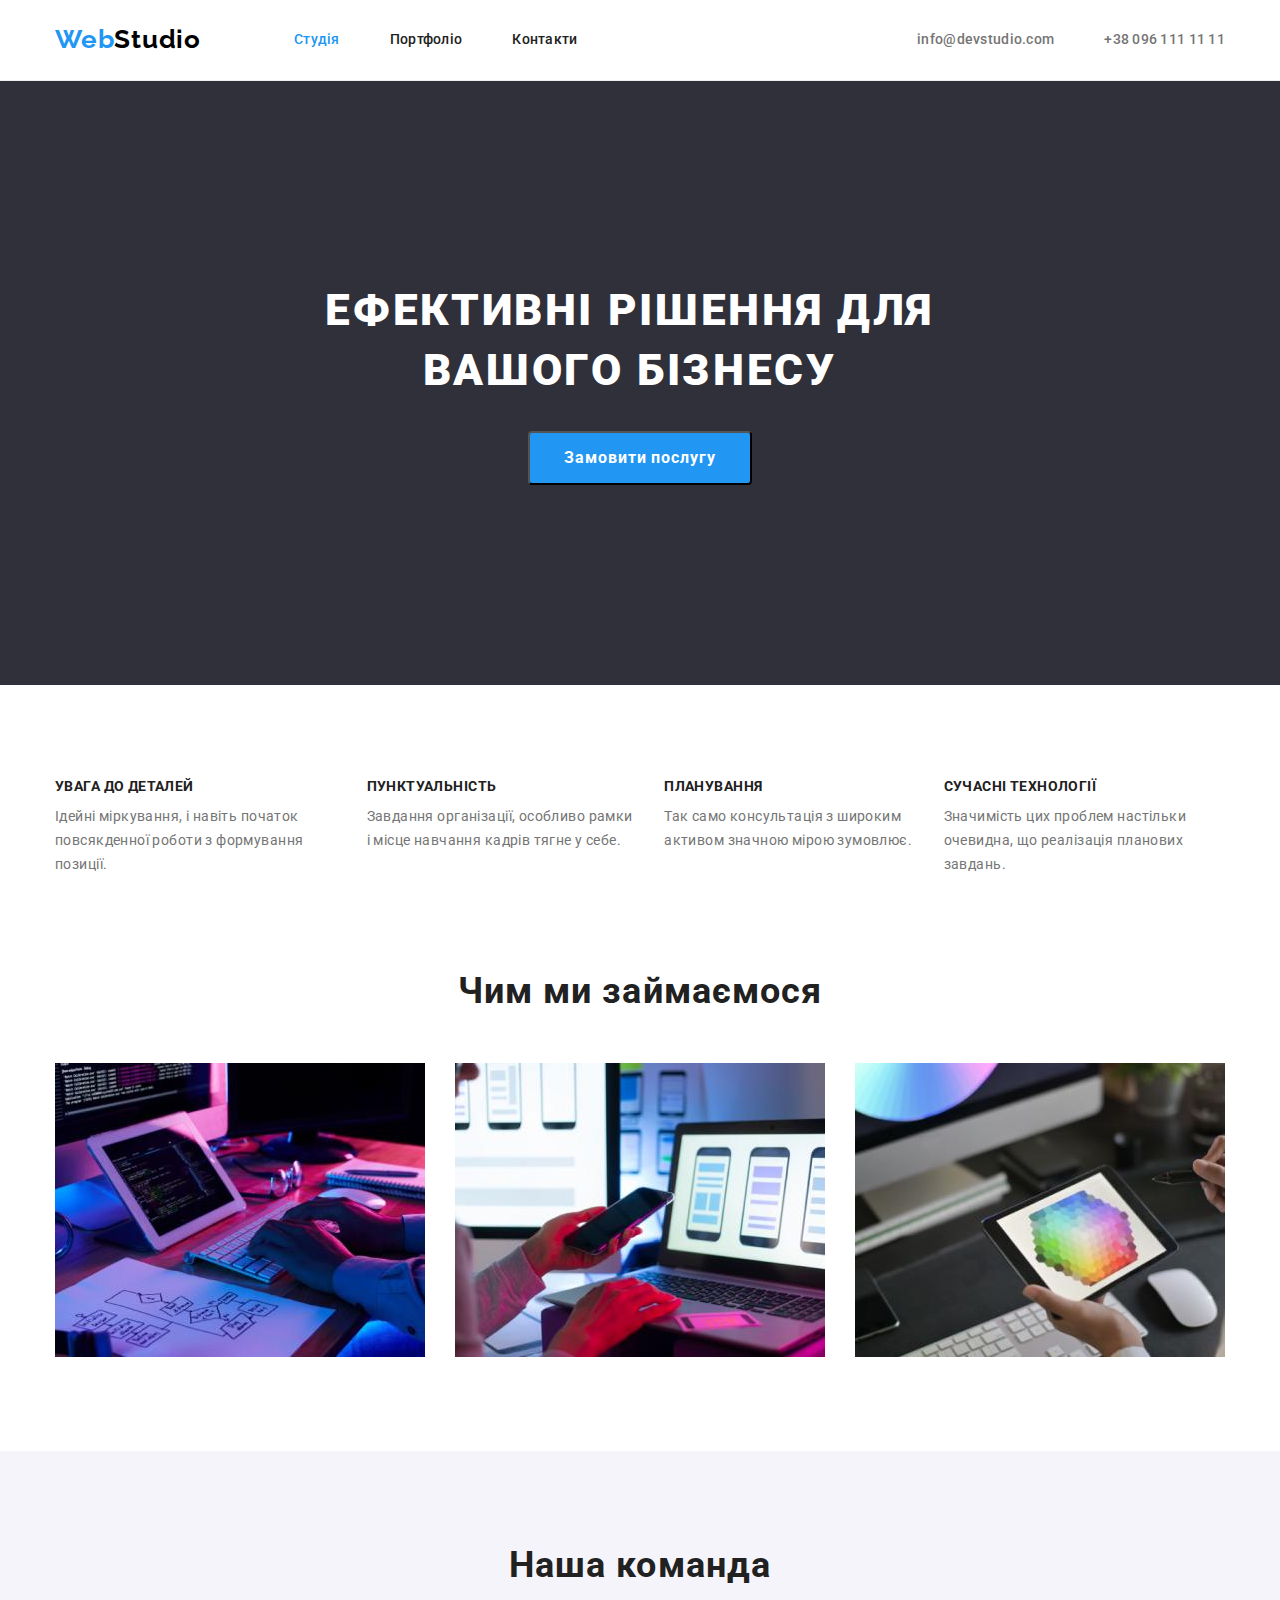
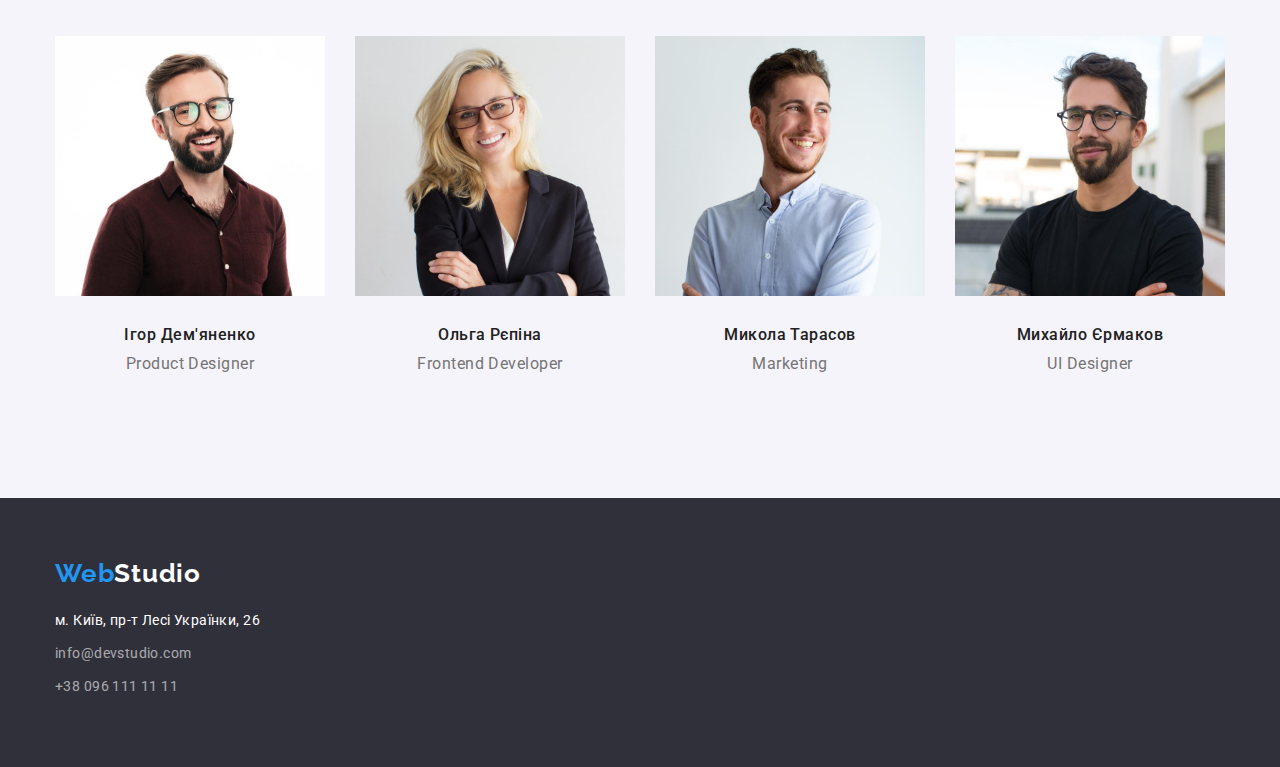
==== commit 3feb20ff: "Виправлення помилок після зауважень ментора (1)" ====
--- a/index.html
+++ b/index.html
@@ -89,27 +89,36 @@
             <h2 class="team-title title">Наша команда</h2>
             <ul class="team-list">
                 <li class="item"><img class="team-img" src="./images/team1.jpg" alt="Ігор Дем'яненко" width="270" height="260">
+                <div class="team-padding">
                 <h3 class="team-subtitle">Ігор Дем'яненко</h3>
                 <p class="team-description" lang="en">Product Designer</p>
+                </div>
                 </li>
 
                 <li class="item"><img class="team-img" src="./images/team2.jpg" alt="Ольга Репіна" width="270" height="260">
+                <div class="team-padding">
                 <h3 class="team-subtitle">Ольга Рєпіна</h3> 
                 <p class="team-description" lang="en">Frontend Developer</p>
+                </div>
                 </li>
                 
 
                 <li class="item"><img class="team-img" src="./images/team3.jpg" alt="Микола Тарасов" width="270" height="260">
+                <div class="team-padding">
                 <h3 class="team-subtitle">Микола Тарасов</h3>
                 <p class="team-description" lang="en">Marketing</p>
+                </div>
                 </li>
                 
 
                 <li class="item"><img class="team-img" src="./images/team4.jpg" alt="Михайло Єрмаков" width="270" height="260">
+                <div class="team-padding">
                 <h3 class="team-subtitle">Михайло Єрмаков</h3>
                 <p class="team-description" lang="en">UI Designer</p>
+                </div>
                 </li>
             </ul>
+            </div>
             </div>
         </section>
         </main>
--- a/css/styles.css
+++ b/css/styles.css
@@ -54,7 +54,7 @@
 
 .page{
     color:var(--primary-text-color);
-    background-color:var(--primary-bg-color);
+    /* background-color:var(--primary-bg-color); */
     font-family: Roboto, sans-serif;
 }
 
@@ -71,8 +71,6 @@
     max-width: 1200px;
     padding: 0 15px;
     margin: 0 auto;
-
-    background-color: tomato;
 }
 
 
@@ -80,6 +78,7 @@
 
 .page-header{
     background-color: var(--primary-white-color);
+    border-bottom: 1px solid #ECECEC;;
 }
 
 
@@ -187,12 +186,17 @@
 /* hero */
 
 .hero{
+    padding-top: 200px;
+    padding-bottom: 200px;
+
     background-color:#2F303A;
     text-align: center;
 }
 .hero-title{
     margin-top: 0;
     margin-bottom: 30px;
+    margin-left:22%;
+    max-width: 696px;
 
     color:var(--primary-white-color);
     font-weight: 900;
@@ -210,11 +214,6 @@
 }
 
 /* buttons */
-
-.buttons{
-margin-bottom: 34px;
-text-align: center;
-}
 
 .button-primary {
 display: inline-block;
@@ -257,6 +256,10 @@
 
 /* benefits */
 
+.benefits {
+    padding-bottom: 0;
+}
+
 .benefits-list{
     display: flex;
 }
@@ -377,19 +380,28 @@
     text-align: center;
 }
 
-.team-img{
-    margin-bottom: 30px;
+
+.team-padding{
+    padding-top: 30px;
+    padding-bottom: 30px;
 }
 
 /* adress */
 
 .footer{
     background-color:#2F303A;
+    padding-top: 60px;
+    padding-bottom: 60px;
 }
 
 .address-list{
     display: inline-block;
     margin-top: 20px;
+    margin-bottom: 9px;
+}
+
+
+.address-list .item:not(:last-child){
     margin-bottom: 9px;
 }
 
@@ -430,25 +442,28 @@
 
 /* portfolio */
 
+.portfolio-buttons{
+    display: flex;
+    margin-bottom: 50px;
+    justify-content: center;
+}
+
+.portfolio-buttons .item:not(:last-child){
+    margin-right:8px;
+}
+
 .portfolio-list{
     display: flex;
     flex-wrap: wrap;
-}
-
-.portfolio-list .item{
+    gap: 30px;
+}
+
+.portfolio-padding{
+    flex-basis: calc((100% - 60px) /3);
     width: 370px;
-    margin-right: 30px;
-    margin-bottom: 30px;
     border-bottom: 1px solid #EEEEEE;
 }
 
-.portfolio-list .item:nth-child(3n){
-    margin-right: 0;
-}
-
-.portfolio-list .item:nth-last-child(-n+3){
-    margin-bottom: 0;
-}
 
 .portfolio-list .link{
     text-decoration: none;
